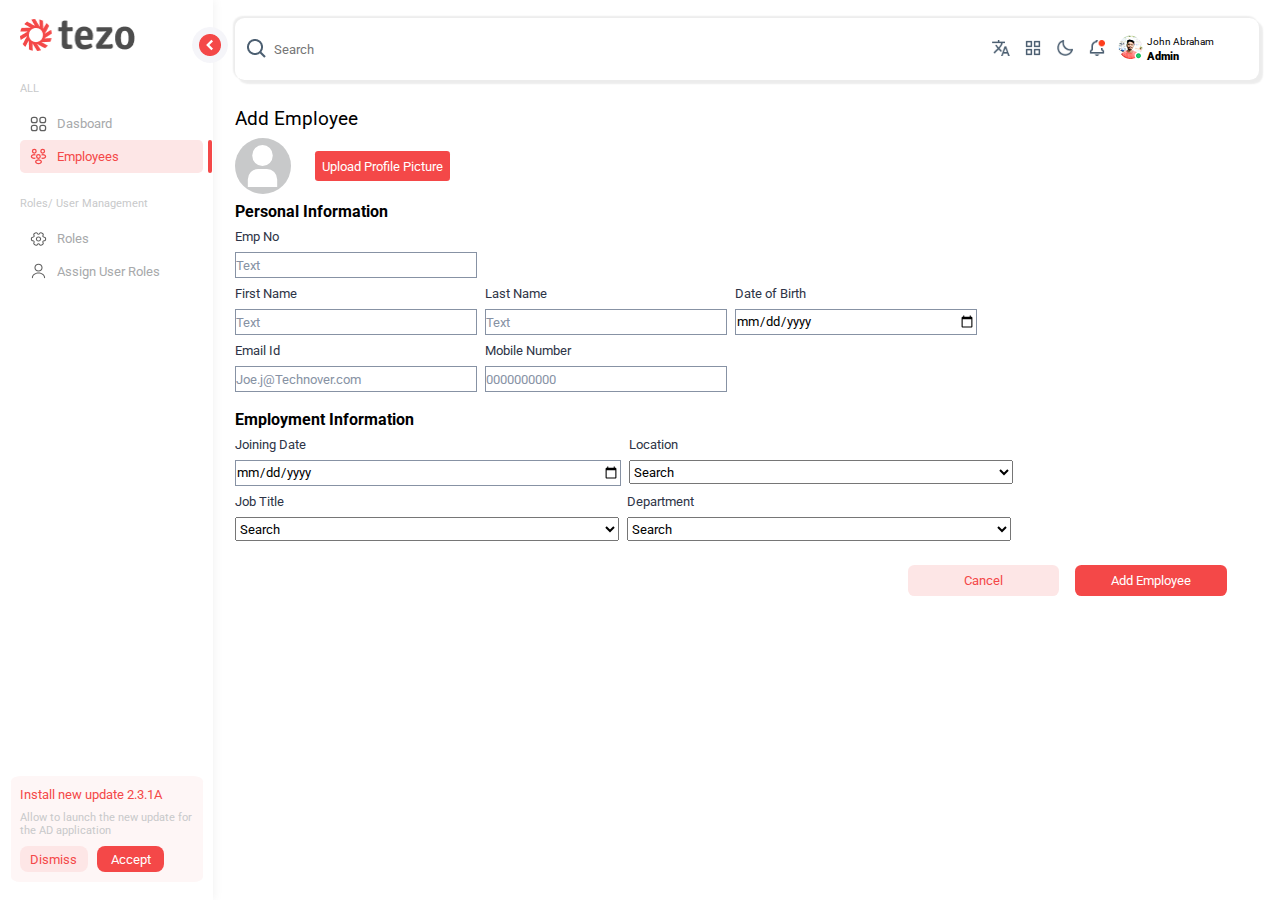
==== add Employee/add-employee.html @ d66f64e7 "changes" ====
<!DOCTYPE html>
<html lang="en">

<head>
    <meta charset="UTF-8">
    <meta name="viewport" content="width=device-width, initial-scale=1.0">
    <title>Employees</title>
    <link rel="stylesheet" href="/style.css">
    <link rel="stylesheet" href="add-employee.css">
    <link rel="stylesheet" href="https://cdnjs.cloudflare.com/ajax/libs/font-awesome/6.5.1/css/all.min.css" integrity="sha512-DTOQO9RWCH3ppGqcWaEA1BIZOC6xxalwEsw9c2QQeAIftl+Vegovlnee1c9QX4TctnWMn13TZye+giMm8e2LwA==" crossorigin="anonymous" referrerpolicy="no-referrer" />
    <link rel="preconnect" href="https://fonts.googleapis.com">
    <link rel="preconnect" href="https://fonts.gstatic.com" crossorigin>
    <link href="https://fonts.googleapis.com/css2?family=Roboto:ital,wght@0,100;0,300;0,400;0,500;0,700;0,900;1,100;1,300;1,400;1,500;1,700;1,900&display=swap" rel="stylesheet">

</head>

<body>
    <div class="main-body grid" id="main-body">
        <div class="side-bar flex-column" id="side-bar">
            <div class="tezo-logo">
                <img src="/images/TezoLogo.png" alt="Tezo-logo">
            </div>
            <div class="logo-icon">
                <img src="/images/tezo Icon.png" alt="Tezos Logo">
            </div>

            <div class="all">
                <div class="light-grey function-name">ALL</div>
                <div class="dasboard grid side-bar-options">
                    <div class="lock-icon"><img src="/images/Horizontal nav/Dashboard.svg" alt="lock-icon"></div>
                    <div class="text grey-color">Dasboard</div>

                </div>

                <div class="employees flex-column selected">
                    <a href="/">
                        
                    
                    <div class="employees-bar grid side-bar-options selected">
                        <div class="lock-icon"><img src="/images/Horizontal nav/Employees.svg" alt="lock-icon"></div>
                        <div class="text">Employees</div>

                        <div class="selected-mark"></div>
                    </div>
                </a>
                    <div id="employees-sub-options">
                        <div class="employees-sub-options">
                            <div class="grey-color">
                                <div><i class="fa-solid fa-circle"></i></div>All
                            </div>
                            <div class="grey-color">
                                <div><i class="fa-solid fa-circle "></i></div>Active
                            </div>
                            <div class="grey-color">
                                <div class="grey-color"><i class="fa-solid fa-circle"></i></div>In Active
                            </div>
                        </div>

                        <div class="departments">
                            <div class="light-grey function-name">Departments</div>
                            <div class="departments-sub-options">
                                <div class="grey-color">
                                    <div><i class="fa-solid fa-circle"></i></div>
                                    <div>IT</div>
                                    <div class="selected-column-number">
                                        <p>3</p>
                                    </div>
                                </div>

                                <div class="grey-color selected">
                                    <div><i class="fa-solid fa-circle"></i></div>
                                    <div>UI/UX</div>
                                    <div class="selected-column-number">
                                        <p>3</p>
                                    </div>
                                </div>

                                <div class="grey-color">
                                    <div><i class="fa-solid fa-circle"></i></div>
                                    <div>PE</div>
                                    <div class="selected-column-number">
                                        <p>2</p>
                                    </div>
                                </div>

                                <div class="grey-color">
                                    <div><i class="fa-solid fa-circle"></i></div>

                                    <p>Human Resources</p>
                                    <div class="selected-column-number">
                                        <p>24</p>
                                    </div>
                                </div>

                                <div class="grey-color">
                                    <div><i class="fa-solid fa-circle"></i></div>
                                    <div>Sales</div>
                                    <div class="selected-column-number">
                                        <p>12</p>
                                    </div>
                                </div>
                            </div>
                        </div>
                    </div>
                </div>
                <div class="light-grey function-name">Roles/ User Management</div>


                <a href="http://127.0.0.1:5500/Roles/Roles.html">
                    <div class="user-management__roles grid side-bar-options">
                        <div class="lock-icon"><img src="/images/Horizontal nav/Roles.svg" alt="lock-icon"></div>
                        <div class="text grey-color">Roles</div>
                        <div class="arrow flex"><i class="fa-solid fa-angle-right"></i></div>

                    </div>
                </a>

                <div class="user-management__assign grid side-bar-options">
                    <div class="lock-icon assign-roles-img"><img src="/images/Horizontal nav/assign user.svg"
                            alt="lock-icon"></div>
                    <div class="text grey-color assign-roles">Assign User Roles</div>
                    <div class="arrow flex"><i class="fa-solid fa-angle-right"></i></div>
                </div>
            </div>

            <div class="install-update flex-column">
                <div class="update-text">Install new update 2.3.1A</div>
                <div class="update-desc light-grey">Allow to launch the new update for the AD application</div>
                <div class="update-options flex">
                    <div class="dismiss-button flex">Dismiss</div>
                    <div class="accept-button flex">Accept</div>
                </div>
            </div>
        </div>
        <div class="employees-detail flex-column">
            <img src="/images/handle.png" alt="" class="collapse-btn collapse-button" onclick="collapseSection()">
            <div class="search-bar flex">
                <div class="flex">
                    <img src="/images/bx-search.png" alt="search" class="search-icon">
                    <div class="search-input"><input type="text" name="search" placeholder="Search" /></div>
                </div>

                <div class="search-bar-name-block search-bar-name-block-employee flex">
                    <div class="language-icon search-bar-icon"><img src="/images/IconButton.png" alt="language-icon">
                    </div>
                    <div class="block-icon search-bar-icon"><img src="/images/icon1.png" alt="language-icon"></div>
                    <div class="theme-icon search-bar-icon"><img src="/images/icon2.png" alt="language-icon"></div>
                    <div class="notification-icon search-bar-icon"><img src="/images/icon3.png" alt="language-icon">
                    </div>
                    <div class="admin flex">
                        <div class="admin-img"><img src="/images/admin-search.png" alt="admin"></div>
                        <div>
                            <div class="admin__name">John Abraham</div>
                            <div class="admin__profile"><b>Admin</b></div>
                        </div>
                        <div class="arrow flex"><i class="fa-solid fa-angle-down"></i></div>

                    </div>

                </div>
                <img src="/images/handle.png" alt="" class="collapse-btn collapse-up-button " id="collapse-up-button"
                    onclick="collapseDropdownTopbar()">
            </div>

            <div class="add-employee-container">
                <h1>Add Employee</h1>
                <form id="employeeForm" class="employee-form flex-column">
                    <div class="profile-image-container flex" id="profileImageContainer">
                        <label for="profileImageInput">
                            <div class="default-profile-photo flex">
                                <img src="/images/add-employee-default-user.svg" alt="Default User Image" id="profileImagePreview" />
                            </div>
                        </label>
                       
                        <button id="addProfilePhotoButton" class="upload-profile-pic-btn">  <input type="file" id="profileImageInput" name="profileImage" accept="image/*" />Upload Profile Picture</button>
                    </div>
                    <div class="employee-detail-form">
                        <div class="employee-form-profile-details flex-column">
                            <div class="personal-information-container">
                                <h2>Personal Information</h2>
                                <div class="personal-information">
                                    <div class="flex">
                                        <div class="input-field-container">
                                            <label for="empNo">Emp No</label>
                                            <input type="text" id="empNo" name="empNo" placeholder="Text" />
                                        </div>
                                    </div>
    
                                    <div class="flex">
                                        <div class="input-field-container">
                                            <label for="firstName">First Name</label>
                                            <input required type="text" id="firstName" name="firstName"
                                                placeholder="Text" />
                                        </div>
                                        <div class="input-field-container">
                                            <label for="lastName">Last Name</label>
                                            <input required type="text" id="lastName" name="lastName" placeholder="Text" />
                                        </div>
                                        <div class="input-field-container">
                                            <label for="dob">Date of Birth</label>
                                            <input type="date" id="dob" name="dob" class="date-input"
                                                placeholder="Select" />
                                        </div>
                                    </div>
                                    <div class="flex">
                                        <div class="input-field-container">
                                            <label for="email">Email Id</label>
                                            <input required type="email" id="email" name="email"
                                                placeholder="Joe.j@Technover.com" />
                                        </div>
                                        <div class="input-field-container">
                                            <label for="mobileNumber">Mobile Number</label>
                                            <input type="number" id="mobileNumber" name="mobileNumber"
                                                placeholder="0000000000" />
                                        </div>
                                    </div>
                                </div>
    
                                
                            </div>
                            <div class="employment-information-container">
                                <h2>Employment Information</h2>
                                <div class="employment-information">
                                    <div class="flex">
                                        <div class="input-field-container">
                                            <label for="joiningDate"> Joining Date</label>
                                            <input required type="date" id="joiningDate" name="joiningDate" />
                                        </div>
                                        <div class="input-field-container">
                                            <label for="location">Location</label>
                                            <select id="location" name="location">
                                                <option value="">Search</option>
                                                <option value="Hyderabad">Hyderabad</option>
                                                <option value="Bangalore">Bangalore</option>
                                                <option value="Mumbai">Mumbai</option>
                                            </select>
                                        </div>
                                    </div>
                                    <div class="flex">
                                        <div class="input-field-container">
                                            <label for="jobTitle">Job Title</label>
                                            <select id="jobTitle" name="jobTitle">
                                                <option value="">Search</option>
                                                <option value="UXDesigner">UX Designer</option>
                                                <option value="Front End Developer">Front End Developer</option>
                                                <option value="Back End Developer">Back End Developer</option>
                                                <option value="Full Stack Developer">Full Stack Developer</option>
                                            </select>
                                        </div>
                                        <div class="input-field-container">
                                            <label for="department">Department</label>
                                            <select id="department" name="department">
                                                <option value="">Search</option>
                                                <option value="UI/UX">UI/UX</option>
                                                <option value="Human Resources">Human Resources</option>
                                                <option value="Marketing">Marketing</option>
                                                <option value="IT">IT</option>
                                                <option value="Management">Management</option>
                                                <option value="Finance">Finance</option>
                                            </select>
                                        </div>
                                        
                                    </div>
                                </div>
                                <div class="form-buttons">
                                    <button type="cancel" >Cancel</button>
                                    <button type="submit" id="submitButton">Add Employee</button>
                                </div>
                            </div>
                        </div>
                    </div>
                </form>
            </div>

        </div>
    </div>
</body>
<script src="/script.js"></script>
<script src="addEmployee.js"></script>

</html>
---- style.css ----
* {
    padding: 0px;
    margin: 0px;
    font-family: "Roboto", sans-serif;
}

::-webkit-scrollbar {
    display: none;
}

a {
    text-decoration: none;
}

.flex {
    display: flex;
}

.hide {
    display: none;
}

.flex-column {
    display: flex;
    flex-direction: column;
}

.grid {
    display: grid;
}

.grey-color {
    color: #a7a9ab;
}

.light-grey {
    color: #c8c9ca;
}

.dark-grey {
    color: #4c5f71
}

.main-body {
    grid-template-columns: 1fr 5fr;
    min-height: 100vh;
    transition: 0.3s ease-in-out;
    /* overflow-y: hidden; */
}

.side-bar,
.employees-detail {
    height: 100vh;
}

.side-bar {
    box-shadow: 1px 0px 10px rgba(0, 0, 0, 0.057);
    overflow-x: hidden;
    padding-left: 5%;
    padding-right: 5%;
}

.function-name {
    font-size: .7rem;
    padding-bottom: 7%;
}

.tezo-logo img {
    padding-top: 10%;
    padding-left: 5%;
    width: 60%;
}

.logo-icon img {
    display: none;
    margin-left: .5rem;
    height: 4rem;
    width: 4rem;
}

.logo,
.all,
.user-management {
    padding-left: 5%;
}

.all>:nth-child(4) {

    margin-top: 1.5rem;
}

.logo {
    margin-bottom: 5%;
}

.lock-icon {
    display: flex;
    justify-content: center;
    align-items: center;
}

.lock-icon img {
    height: 50%;
}

.arrow {
    justify-content: center;
    align-items: center;
}

.arrow i {
    font-size: .9rem;
}

.side-bar-options {
    grid-template-columns: 1fr 3fr 1fr;
}

.dasboard,
.roles,
.employees-bar,
.user-management__assign,
.user-management__roles {
    grid-template-columns: 1fr 3fr 1fr;
}

.text {
    padding-top: 8%;
    padding-bottom: 8%;
    font-size: .8rem;
}


.employees .selected {
    color: #f44848;
}

.employees-bar {
    position: relative;
    background-color: #fde6e6;
    border-radius: .3rem;
}

.selected-mark {
    width: 2%;
    border-radius: .5rem;
    position: absolute;
    height: 100%;
    right: -5%;
    background-color: #f44848;
}


/* .side-bar-options:hover{
    position: relative;
    background-color: #fde6e6;
    border-radius: .3rem;
    color: #f44848;
} */

#employees-sub-options {
    display: none;
}

.employees-sub-options div {
    padding-top: 10%;
    display: grid;
    font-size: .7rem;
    font-weight: 450;
    grid-template-columns: 1fr 6fr;
}

.employees-sub-options i {
    font-size: .4rem;
}

.departments-sub-options>:first-child {
    padding-top: 0%;
}

.fa-circle {
    margin-left: .6rem;
    margin-top: auto;
    margin-bottom: auto;
    font-size: .3rem;
}

.departments-sub-options div {
    margin-top: 5%;
    margin-bottom: 5%;
    display: grid;
    grid-template-columns: 1fr 3fr 1fr;
    font-size: .7rem;
    font-weight: 450;
}

.departments-sub-options i {
    font-size: 0.4rem;
}

.selected-column-number {
    justify-content: center;
    align-items: center;
    display: flex;
}

.selected-column-number p {
    padding-right: .4rem;
    padding-left: .4rem;
    background-color: #feeeee;
    color: #f44848;
    text-align: center;
    border-radius: 1rem;
}

.departments .selected {
    background-color: #f7f8f9;
}

.departments .selected>:last-child p {
    background-color: #f44848;
    color: white;
}

.user-management,
.departments,
.install-update,
.all {
    margin-top: 3vh;
}

.install-update {
    font-size: small;
    justify-content: space-around;
    border-radius: 5%;
    background-color: #fef6f6;
    padding-left: 5%;
    padding-top: 5%;
    padding-bottom: 5%;
    margin-top: auto;
    margin-bottom: 2vh;

}


.update-text {
    padding-top: 1%;
    color: #f44848;
    font-weight: 4800;
}

.update-desc {
    padding-top: 5%;
    font-size: smaller;
}

.dismiss-button,
.accept-button {
    cursor: pointer;
    padding-left: 6%;
    padding-right: 6%;
    padding-top: 3%;
    padding-bottom: 3%;
    border-radius: .5rem;
    justify-content: center;
}

.update-options {
    padding-top: 5%;
}

.dismiss-button {
    font-size: .8rem;
    width: 25%;
    background-color: #fde6e6;
    color: #f44848;
}

.accept-button {
    font-size: .8rem;
    width: 25%;
    margin-left: 5%;
    background-color: #f44848;
    color: white;
}

.all .selected {
    color: #f44848;

}

.employees-detail {
    position: relative;
    padding-right: 2%;
    /* padding-left: 5%; */
    padding-left: 2%;
}

.collapse-button {
    cursor: pointer;

    position: absolute;
    border: none;
    border-radius: 50%;
    top: 3vh;
    left: -2%;
}

.collapse-button img {
    height: 2vw;
    width: 2vw;
    object-fit: cover;
}

.search-bar {

    justify-content: space-between;
    align-items: center;
    margin-top: 2vh;
    padding: 1.5vh .5% 1.5vh 1%;
    box-shadow: 0.2rem 0.2rem .1rem rgba(0, 0, 0, 0.073), -0.1rem -0.1rem .1rem rgba(0, 0, 0, 0.073);
    border-radius: .6rem;

}


.search-input {
    width: 100%;
    z-index: 2;
}

.search-input input:focus {
    outline: none;

}

.search-input input {
    height: 2rem;
    width: 100%;
    padding-left: 1%;
    border: none;
}

.search-bar>:first-child {
    width: 50%;
    height: 100%;
    align-items: center;
}

.search-bar-name-block {
    margin-right: 1vw;
    align-items: center;
    font-size: .8rem;
}

.search-bar-icon img {
    /* width: 20%; */
    height: 2rem;
}

.admin {
    width: 10vw;
    padding-left: 2%;
    height: 100%;
}

.admin-img {
    padding-right: 1.5%;
}

.admin__name {
    font-size: .65rem;
    word-wrap: normal;
}

.admin__profile {
    margin-top: 3%;
    font-size: .7rem;
    font-weight: bold;
}

.search-bar-name-block .fa-angle-down {
    padding-left: 1vw;
    color: black;
}

.heading {
    margin-top: 1.5%;
    align-items: center;
    justify-content: flex-end;
    gap: 2%;
    /* height: 3rem; */
    margin-bottom: 1.5%;
}

.heading-text {
    margin-right: auto;
    font-size: 1rem;
}

.employee-heading {
    padding-bottom: 2%;
    font-size: 1rem;
}

.heading-desc {
    font-size: .7rem;

}

.export-button img {
    padding-right: 5%;
}

.export-button {
    justify-content: center;
    background: white;
    align-items: center;
    border: 1px solid#a7a9ab;
    border-radius: .5rem;
    padding: 0.5%;
    padding-right: 0.7%;
    height: 80%;
    width: 12%;
    cursor: pointer;
}


.add-employee-button {
    cursor: pointer;
    justify-content: center;
    background-color: #f44848;
    border-radius: .5rem;
    align-items: center;
    height: 60%;
    padding: 0.4% 0.5%;
    width: 17%;
}

.add-employee-button button {
    cursor: pointer;
    background-color: #f44848;
    border: none;
    justify-content: center;
    width: 100%;
}

.add-employee-button p {
    color: white;
}

.add-employee-button i {
    color: white;
    padding-right: 5%;
}

.heading button p {
    font-size: .8rem;
}

.a-to-z-filter {
    padding: 1rem;
    justify-content: space-between;
    align-items: center;
}

.a-to-z-filter>:first-child {
    height: 80%;
    opacity: 0.6;
}

.a-to-z-filter>:first-child.selected {
    content: url(images/filter-icon-red.svg);
}


.filter-bar {
    z-index: 1;
    margin: 2vh 0;
    justify-content: space-between;
    align-items: center;
    border: 1px solid #fac0c0;
    border-radius: .3rem;
    padding: 0 1%;
    flex-wrap: nowrap;
    background-color: #fdf2f2;
}

.filter-bar>:first-child>:first-child {
    color: #f44848;
    font-size: .8rem;
    opacity: .9;
    margin-left: .5%;
}

.filter-options-container {
    width: 50%;
    height: 2.5rem;
    opacity: 0.9;
    gap: 1%;
    align-items: center;

}



.filter-options,
.department-dropdown div,
.location-dropdown div,
.status-dropdown div {
    cursor: pointer;
    margin-top: 0;
    font-size: .6rem;
    padding: .25rem .4rem;
    border: 1px solid #fac0c0;
    border-radius: .3rem;
    background-color: #fff;

}

.filter-options {
    margin-left: vw;
    height: 70%;
    display: flex;
    justify-content: center;
    font-size: .8rem;
}

#location-filter,
#status-filter,
#department-filter {
    margin-left: .2rem;
    width: 20%;
    position: relative;
}

.department-dropdown,
.location-dropdown,
.status-dropdown {
    position: absolute;
    width: 100%;
    top: 100%;
}

.department-dropdown input,
.location-dropdown input,
.status-dropdown input {
    margin-right: .5rem;
}

.filter-action {
    justify-content: space-between;
    align-items: center;
    width: 13%;
    height: 100%;
}

.reset-btn,
.apply-btn {
    cursor: pointer;
    font-size: .6rem;
    align-items: center;
    padding: .5% 13%;
    border-radius: .2rem;
    height: 60%;
}


.reset-btn {
    background-color: #e8e7e7;
    color: #f44848bb;
    border: 1px solid #f44848;
}

.reset-btn.active {
    background-color: #fff;
    color: #f44848;
}

.apply-btn {
    background-color: #f89191;
    color: #fff;
}

.apply-btn.active {
    background-color: #f44848;
}

.a-to-z-filter div:not(:first-child) {
    padding: .3rem 0;
    display: flex;
    justify-content: center;
    align-items: center;
    width: 2.8%;
    height: 100%;
    font-size: small;
    background-color: #eaebee;
    cursor: pointer;
    color: #8592a3;
    border-radius: .4rem;
}

.a-to-z-filter div.selected {
    color: #fff;
    background-color: #f44848;
}

.employee-list-body {
    z-index: 0;
    margin-top: 1%;
    border-radius: .5rem;
    width: 100%;
    position: relative;
    overflow: auto;
    box-shadow: rgba(0, 0, 0, 0.05) 0px 6px 24px 0px, rgba(0, 0, 0, 0.08) 0px 0px 0px 1px;
}

.list-updation-bar {
    background-color: white;
    position: sticky;
    top: 0%;
    /* padding: 1% 2% 1% 1%; */
    padding: .5rem 1rem .5rem 1rem;
    align-items: center;
}

.delete-btn {
    cursor: pointer;
    margin-left: 2%;
    padding: .5% 1%;
    border-radius: .3rem;
    background-color: #f89191;
    color: #fff;
    font-weight: 300;
    font-size: small;
}

.add-list-btn {
    margin-left: auto;
}

.list-heading {
    background-color: #fafafc;
    color: #8592a3;
    font-weight: 500;
    font-size: smaller;
}

.fa-sort {
    margin-left: 1%;
    font-size: xx-small;
}

.list-profile {
    padding-top: 5%;
}

.list-profile img {
    height: 60%;
    padding-right: 2px;
}

.employee-list:hover {
    background-color: #fff4f4;
}

.list-heading:hover {
    background-color: #fafafc;
}

.employee-table {
    border-collapse: collapse;
    height: 100%;
    overflow-y: scroll;
}

th,
td {
    text-align: left;
    border-top: 1px solid #DCDCDD;
    color: black;
    border-bottom: 1px solid #DCDCDD;
}

.check-box-col,
tr>:last-child {
    text-align: center;
    width: 6%;
}

tr>:last-child {
    cursor: pointer;

}

.check-box-col input[type="checkbox"] {
    width: 1rem;
    cursor: pointer;

}

thead {
    background-color: #f3f3f3;
    position: sticky;
    top: 2.6rem;

}

th {
    color: #68758E;
    border: none;
    height: 2rem;
}

td {
    height: 2.5rem;
}

th span {
    font-size: 0.7rem;
}

.list-profile {
    padding-top: 5%;
}

.col {
    width: auto;
    font-size: 1vw;
}

.list-profile-name,
.list-profile-mail {
    font-size: 1vw;

}

.btn-active,
.btn-inactive {
    text-align: center;
    border-radius: 5px;
    /* padding: 0.5rem; */
    width: 70%;
    padding: 10% 7%;
    border-radius: .3rem;
    text-align: center;
}

.btn-active {
    background-color: #e7f4e8;
    color: #419077;
}

.btn-inactive {
    background-color: #feeeee;
    color: red;
}


.collapse-up-button {
    display: none;
    transform: rotate(-90deg);
}

.topbar-dropdown {
    margin-top: 1vh;
    transition: 0.3s ease-in-out;
    display: none;
    position: absolute;
    width: 100%;
    top: 10vh;
    right: 2%;
    z-index: 2;
}

.topbar-dropdown>:first-child {
    border-radius: .5rem .5rem 0 0;
}

.topbar-dropdown>:last-child {
    border-radius: 0 0 .5rem .5rem;
}

.dropdown-btn {
    margin-left: auto;
    border: 1px solid #f44848;
    padding-left: .5rem;
    display: flex;
    height: 5vh;
    align-items: center;
    width: 15%;
    font-size: 1rem;
    gap: 1rem;
    background-color: white;
}

.dropdown-btn>:hover {
    background-color: #f89191;

}


@media (max-width: 1400px) {
    html {
        font-size: 16px;
    }
}


@media (max-width: 1080px) {
    html {
        font-size: 16px;
    }

    .main-body {
        grid-template-columns: 0fr 5fr;
        overflow-x: hidden;
    }

    .collapse-button {
        transform: rotate(180deg);
        left: -1%;
    }

    .employees-detail {
        padding-left: 5%;
    }

    .search-bar-name-block {
        margin-right: 3vw;
    }

    .filter-options {
        font-size: 0.8rem;
    }

    .filter-action {
        width: 18%;
    }

    .reset-btn,
    .apply-btn {
        font-size: .7rem;
    }

    .add-employee-button,
    .export-button {
        height: 55%;
    }

    .col-join-dt {
        display: none;
    }

    .col {
        font-size: .8rem;
    }

    .list-profile-name {
        font-size: .9rem;
    }

    .list-profile-mail {
        font-size: .8rem;
    }

    .heading button p {
        font-size: .6rem;
    }

    .filter-bar,
    .a-to-z-filter {
        display: flex;
    }

    .search-bar-name-block-employee {
        display: flex;
    }

}




@media (max-width: 768px) {

    .filter-action {
        width: 18%;
    }

    .filter-bar,
    .a-to-z-filter {
        display: none;
    }

    .search-bar-name-block-employee {
        display: none;
    }

    .collapse-up-button {
        display: inline-block;
        margin-right: 1em;
    }

    .col-role,
    .col-location {
        display: none;
    }

    .check-box-col,
    tr>:last-child {
        text-align: center;
        width: 10%;
    }

    thead {
        top: 2.42rem;
    }

    .assign-roles-img {
        height: 80%;
    }
}

tr {
    position: relative;
}

.child {
    padding-left: .5rem;
    font-size: .8rem;
    color: black;
    height: 1.2rem;
    border: 1px solid red;
    border-radius: .2rem;
}

.ellipsis-menu {
    z-index: 2;
    border-radius: .5rem;
    position: absolute;
    right: 0%;
    background-color: #fdf2f2;
    width: 10%;
    /* border: 1px solid red; */
}

.show-ellipsis-menu {
    display: block;
}

.hide-ellipsis-menu {
    display: none;
}

thead,
.list-updation-bar {
    z-index: 1;
}








.add-employee-form {
    visibility: hidden;
    box-shadow: rgba(0, 0, 0, 0.35) 0px 5px 15px;
    transform: translateY(-100%);
    scale: 0.1;
    border-radius: 1rem;
    background-color: #fff;
    z-index: 4;
    padding-left: 3%;
    position: absolute;
    top: 5%;
    left: 10%;
    transition: transform 0.4s, top 0.4s;
}

.show-addEmployee-form {
    visibility: visible;
    transform: translateY(0%);
    scale: 1;
    /* transition: transform 0.4s, bottom 0.4s; */
}


.add-employee-form h1 {
    margin-top: 1vh;
    margin-bottom: 1vh;
    font-weight: normal;
    font-size: 1.2rem;

}

.default-profile-photo {
    object-fit: cover;
    overflow: hidden;
    width: 3.5rem;
    height: 3.5rem;
    justify-content: center;
    align-items: center;
    background-color: #c8c9ca;
    border-radius: 50%;
    margin: .5rem 0;
}

.default-profile-photo img {
    height: 100%;
}

.input-field-container input::placeholder {
    color: #8792A4;
}

.input-field-container input:focus {
    outline-color: #4c9aff;
}

.input-field-container input {
    border: 1px solid #8792A4 !important;
}

.add-employee-form h2 {
    /* font-weight: normal; */
    font-size: .8rem;
}

.add-employee-form.active {
    margin: 0 1rem 2rem 2.5rem;
    display: flex;
    flex-direction: column;
    color: black;
}

.profile-image-container {
    align-items: center;
    cursor: pointer;
    height: 100%;
}

.upload-profile-pic-btn input {
    cursor: pointer;
}



.employee-form-profile-details {
    width: 100%;
}

.employee-form-profile-details input {
    height: 1.5rem;
    width: 15rem;
}

.employment-information-container select {
    height: 1.5rem;
    width: 24rem;
}

.employment-information-container input {
    height: 1.5rem;
    width: 24rem;
}

.input-field-container {
    display: flex;
    flex-direction: column;
    margin: .5rem .5rem 0 0;
}

.input-field-container label {
    margin-bottom: 0.5rem;
    color: #2D3446;
}

label {
    font-size: .8rem;
}

.form-buttons {
    display: flex;
    flex-direction: row;
    margin-top: 1rem;
    margin-right: 1rem;
    margin-bottom: .7rem;
    justify-content: flex-end;
}

.upload-profile-pic-btn {
    height: 1rem;
    cursor: pointer;
    position: relative;
    padding: .5% .7%;
    margin-left: 1.5rem;
    background-color: #F44848;
    border-radius: .2rem;
    outline: none;
    border: none;
    color: white;
}

.profile-image-container input {
    cursor: pointer;
    opacity: 0;
    position: absolute;
}

.form-buttons button {
    cursor: pointer;
    border: none;
    margin-right: 1rem;
    font-size: .8rem;
    background-color: #fde6e6;
    padding: 0.5rem;
    color: #f44848;
    width: 15%;
    border-radius: .4rem;
    text-align: center;
}

.form-buttons>:last-child {
    background-color: #f44848;
    color: white;
}

.employment-information-container {
    margin-top: 2vh;
}

.add-employee-form span {
    /* color: red; */
    font-size: .7rem;
}

.delete-confirmation {
    justify-content: center;
    align-items: center;
    position: absolute;
    background-color:  #fdf2f2;
    top: 5%;
    left: 25%;
    height: 20vh;
    width: 30vw;
    visibility: hidden;
    box-shadow: rgba(0, 0, 0, 0.35) 0px 5px 15px;
    transform: translateY(-100%);
    scale: 0.1;
    border-radius: 1rem;
    /* background-color: #fff; */
    z-index: 4;
    position: absolute;
    transition: transform 0.4s, top 0.4s;
}

.show-delete-confirmation {
    visibility: visible;
    transform: translateY(0%);
    scale: 1;
    /* transition: transform 0.4s, bottom 0.4s; */
}

.delete-confirmation p {
    margin-bottom: 2vh;
}

.delete-confirmation button {
    border: 1.5px solid #fac0c0;
    color: white;
    background-color: #F44848;
    cursor: pointer;
    height: 1.5rem;
    width: 5rem;
    border-radius: .3rem;
}
---- add Employee/add-employee.css ----
.add-employee-container h1 {
    margin-top: 1vh;
    font-weight: normal;
    font-size: 1.2rem;

}

.add-employee-container {
    visibility: visible;
    transform: translateY(0%);
    margin-top: 2vh;
    box-shadow: none;
    position: relative;
    top: 0%;
    left: 0%;
}

.default-profile-photo{
    width: 3.5rem;
    height: 3.5rem;
    justify-content: center;
    align-items: center;
    background-color: #c8c9ca;
    border-radius: 50%;
    margin: .5rem 0;
}
.default-profile-photo img{
    height: 85%;
}

.input-field-container input::placeholder {
    color: #8792A4;
}
.input-field-container input:focus {
    outline-color: #4c9aff;
}

.input-field-container input {
    border: 1px solid #8792A4 !important;
}

.add-employee-container h2 {
    /* font-weight: normal; */
    font-size: 1rem;
}

.add-employee-container.active {
    margin: 0 1rem 2rem 2.5rem;
    display: flex;
    flex-direction: column;
    color: black;
}

.profile-image-container {
    align-items: center;
    cursor: pointer;
    height: 100%;
}

.profile-image-container input {
    cursor: pointer;
    position: absolute;
    /* display: none; */
    opacity: 0;
}

.employee-form-profile-details {
    width: 100%;
}

.employee-form-profile-details input {
    height: 1.5rem;
    width: 15rem;
}

.employment-information-container select {
    height: 1.5rem;
    width: 24rem;
}

.employment-information-container input {
    height: 1.5rem;
    width: 24rem;
}

.input-field-container {
    display: flex;
    flex-direction: column;
    margin: .5rem .5rem 0 0;
}

.input-field-container label {
    margin-bottom: 0.5rem;
    color: #2D3446;
}
label{
    font-size: .8rem;
}

.form-buttons {
    display: flex;
    flex-direction: row;
    margin-right:1rem;
    margin-bottom:1rem;
    justify-content: flex-end;
}

.upload-profile-pic-btn {
    cursor: pointer;
    position: absolute;
    padding: .5% .7%;
    margin-left: 1.5rem;
    background-color: #F44848;
    border-radius: 0.2rem;
    border: none;
    color: white;
    margin-left: 5rem;
    height: 30px;
}

.error-message {
    color: red;
    font-size: 0.8rem;
}

.form-buttons {
    margin-top: 1.5rem;
}
.form-buttons button {
    cursor: pointer;
    border: none;
    margin-right: 1rem;
    font-size: .8rem;
    background-color: #fde6e6;
    padding: 0.5rem;
    color: #f44848;
    width: 15%;
    border-radius: .4rem;
    text-align: center;
}

.form-buttons>:last-child{
    background-color: #f44848;
    color: white;
}
.employment-information-container{
    margin-top: 2vh;
}
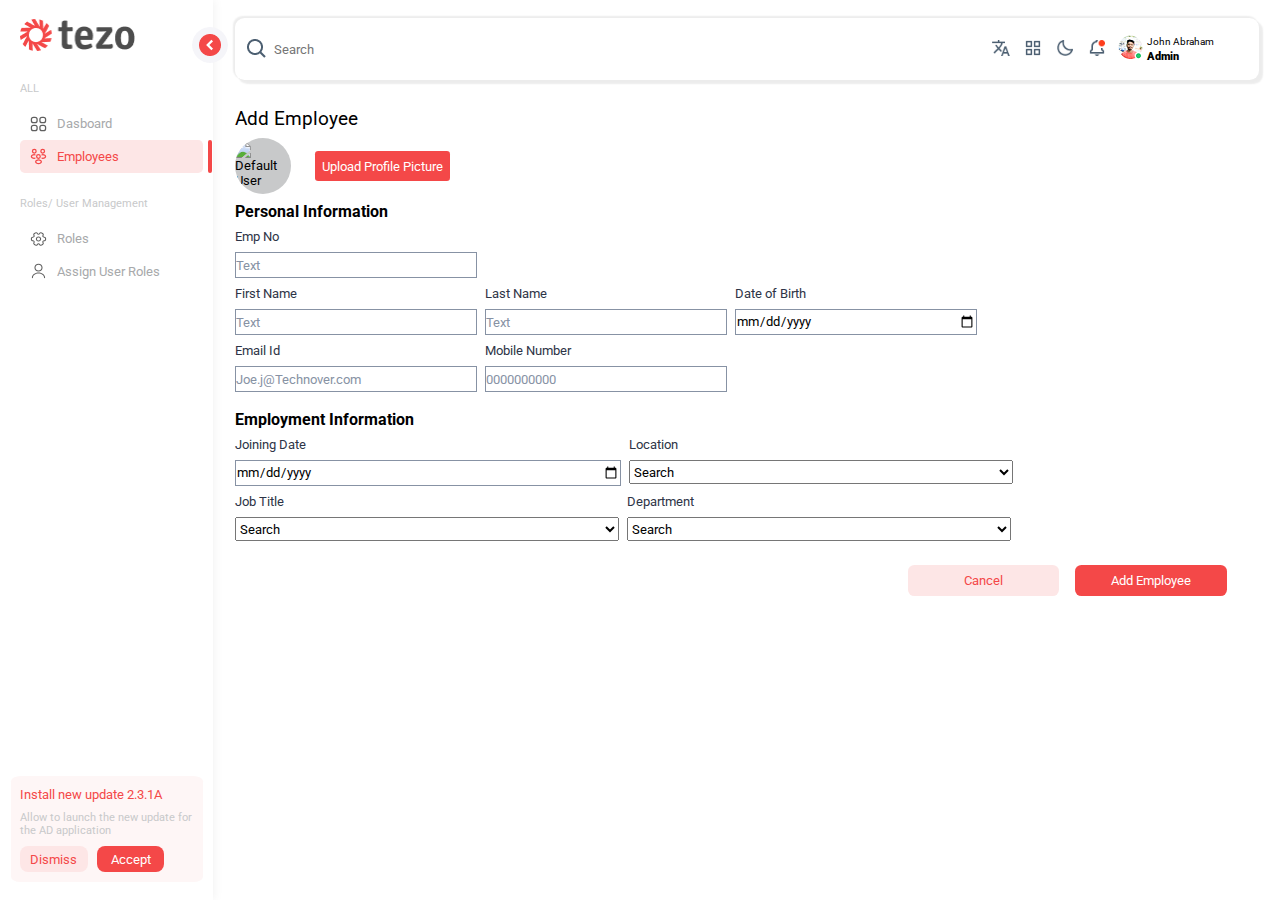
==== commit 91e4176c: "Changes" ====
--- a/add Employee/add-employee.html
+++ b/add Employee/add-employee.html
@@ -23,23 +23,18 @@
             <div class="logo-icon">
                 <img src="/images/tezo Icon.png" alt="Tezos Logo">
             </div>
-
             <div class="all">
                 <div class="light-grey function-name">ALL</div>
                 <div class="dasboard grid side-bar-options">
-                    <div class="lock-icon"><img src="/images/Horizontal nav/Dashboard.svg" alt="lock-icon"></div>
+                    <div class="lock-icon"><img src="/images/Horizontal nav/icon-dashboard.svg" alt="lock-icon"></div>
                     <div class="text grey-color">Dasboard</div>
-
                 </div>
 
                 <div class="employees flex-column selected">
-                    <a href="/">
-                        
-                    
+                    <a href="/">                    
                     <div class="employees-bar grid side-bar-options selected">
-                        <div class="lock-icon"><img src="/images/Horizontal nav/Employees.svg" alt="lock-icon"></div>
+                        <div class="lock-icon"><img src="/images/Horizontal nav/icon-employee.svg" alt="lock-icon"></div>
                         <div class="text">Employees</div>
-
                         <div class="selected-mark"></div>
                     </div>
                 </a>
@@ -104,20 +99,16 @@
                     </div>
                 </div>
                 <div class="light-grey function-name">Roles/ User Management</div>
-
-
                 <a href="http://127.0.0.1:5500/Roles/Roles.html">
                     <div class="user-management__roles grid side-bar-options">
-                        <div class="lock-icon"><img src="/images/Horizontal nav/Roles.svg" alt="lock-icon"></div>
+                        <div class="lock-icon"><img src="/images/Horizontal nav/icon-roles.svg" alt="lock-icon"></div>
                         <div class="text grey-color">Roles</div>
                         <div class="arrow flex"><i class="fa-solid fa-angle-right"></i></div>
-
                     </div>
                 </a>
 
                 <div class="user-management__assign grid side-bar-options">
-                    <div class="lock-icon assign-roles-img"><img src="/images/Horizontal nav/assign user.svg"
-                            alt="lock-icon"></div>
+                    <div class="lock-icon assign-roles-img"><img src="/images/Horizontal nav/icon-assign.svg" alt="lock-icon"></div>
                     <div class="text grey-color assign-roles">Assign User Roles</div>
                     <div class="arrow flex"><i class="fa-solid fa-angle-right"></i></div>
                 </div>
@@ -133,22 +124,22 @@
             </div>
         </div>
         <div class="employees-detail flex-column">
-            <img src="/images/handle.png" alt="" class="collapse-btn collapse-button" onclick="collapseSection()">
+            <img src="/images/icon-arrow.png" alt="" class="collapse-btn collapse-button" onclick="collapseSection()">
             <div class="search-bar flex">
                 <div class="flex">
-                    <img src="/images/bx-search.png" alt="search" class="search-icon">
+                    <img src="/images/icon-search.png" alt="search" class="search-icon">
                     <div class="search-input"><input type="text" name="search" placeholder="Search" /></div>
                 </div>
 
                 <div class="search-bar-name-block search-bar-name-block-employee flex">
-                    <div class="language-icon search-bar-icon"><img src="/images/IconButton.png" alt="language-icon">
-                    </div>
-                    <div class="block-icon search-bar-icon"><img src="/images/icon1.png" alt="language-icon"></div>
-                    <div class="theme-icon search-bar-icon"><img src="/images/icon2.png" alt="language-icon"></div>
-                    <div class="notification-icon search-bar-icon"><img src="/images/icon3.png" alt="language-icon">
+                    <div class="language-icon search-bar-icon"><img src="/images/icon-language.png" alt="language-icon">
+                    </div>
+                    <div class="block-icon search-bar-icon"><img src="/images/icon-dash.png" alt="language-icon"></div>
+                    <div class="theme-icon search-bar-icon"><img src="/images/icon-dark.png" alt="language-icon"></div>
+                    <div class="notification-icon search-bar-icon"><img src="/images/icon-bell.png" alt="language-icon">
                     </div>
                     <div class="admin flex">
-                        <div class="admin-img"><img src="/images/admin-search.png" alt="admin"></div>
+                        <div class="admin-img"><img src="/images/img-profile.png" alt="admin"></div>
                         <div>
                             <div class="admin__name">John Abraham</div>
                             <div class="admin__profile"><b>Admin</b></div>
@@ -158,7 +149,7 @@
                     </div>
 
                 </div>
-                <img src="/images/handle.png" alt="" class="collapse-btn collapse-up-button " id="collapse-up-button"
+                <img src="/images/icon-arrow.png" alt="" class="collapse-btn collapse-up-button " id="collapse-up-button"
                     onclick="collapseDropdownTopbar()">
             </div>
 
@@ -168,7 +159,7 @@
                     <div class="profile-image-container flex" id="profileImageContainer">
                         <label for="profileImageInput">
                             <div class="default-profile-photo flex">
-                                <img src="/images/add-employee-default-user.svg" alt="Default User Image" id="profileImagePreview" />
+                                <img src="/images/icon-add-emp.svg" alt="Default User Image" id="profileImagePreview" />
                             </div>
                         </label>
                        
@@ -189,8 +180,7 @@
                                     <div class="flex">
                                         <div class="input-field-container">
                                             <label for="firstName">First Name</label>
-                                            <input required type="text" id="firstName" name="firstName"
-                                                placeholder="Text" />
+                                            <input required type="text" id="firstName" name="firstName" placeholder="Text" />
                                         </div>
                                         <div class="input-field-container">
                                             <label for="lastName">Last Name</label>
@@ -198,20 +188,17 @@
                                         </div>
                                         <div class="input-field-container">
                                             <label for="dob">Date of Birth</label>
-                                            <input type="date" id="dob" name="dob" class="date-input"
-                                                placeholder="Select" />
+                                            <input type="date" id="dob" name="dob" class="date-input" placeholder="Select" />
                                         </div>
                                     </div>
                                     <div class="flex">
                                         <div class="input-field-container">
                                             <label for="email">Email Id</label>
-                                            <input required type="email" id="email" name="email"
-                                                placeholder="Joe.j@Technover.com" />
+                                            <input required type="email" id="email" name="email" placeholder="Joe.j@Technover.com" />
                                         </div>
                                         <div class="input-field-container">
                                             <label for="mobileNumber">Mobile Number</label>
-                                            <input type="number" id="mobileNumber" name="mobileNumber"
-                                                placeholder="0000000000" />
+                                            <input type="number" id="mobileNumber" name="mobileNumber" placeholder="0000000000" />
                                         </div>
                                     </div>
                                 </div>
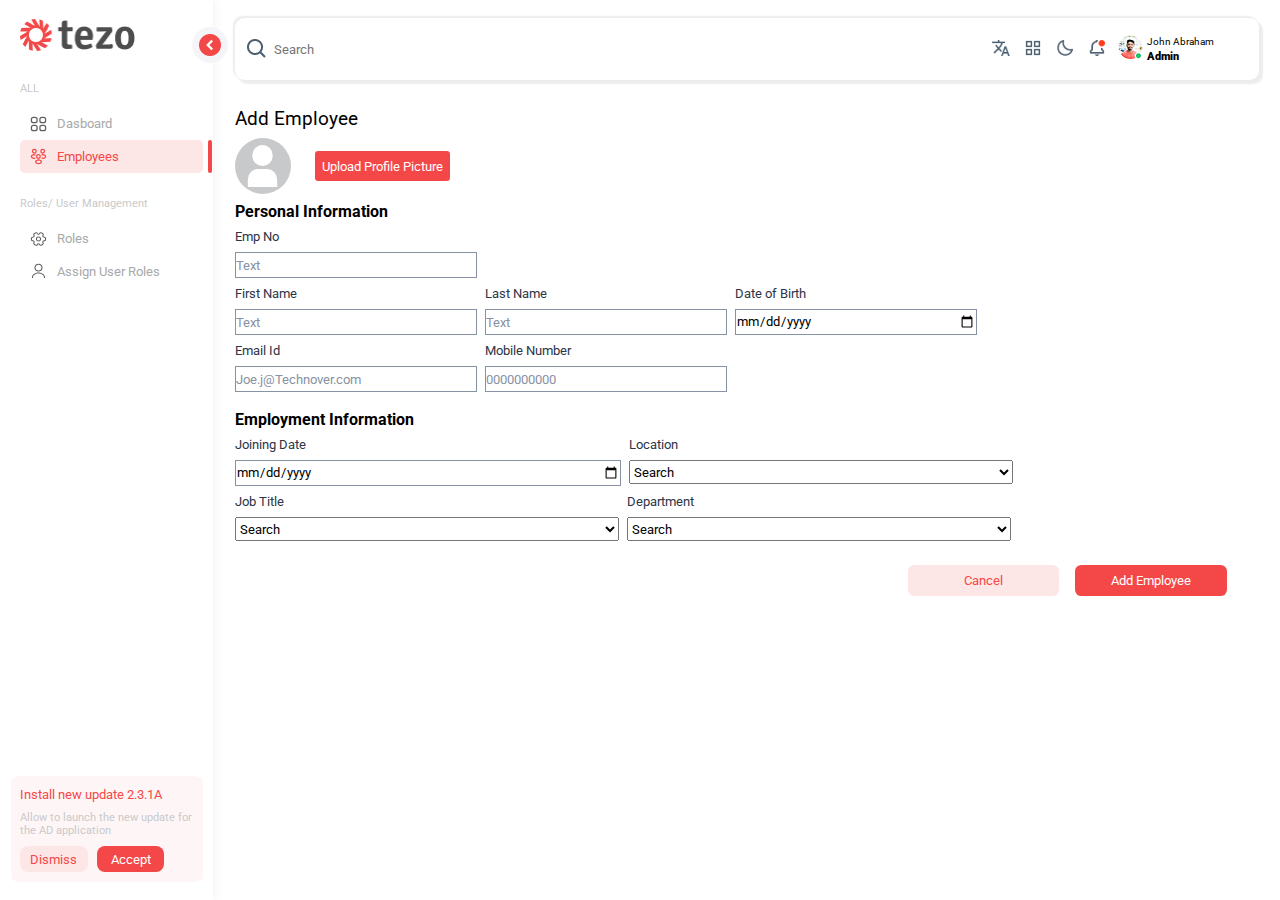
==== commit 5968bef9: "changes" ====
--- a/add Employee/add-employee.html
+++ b/add Employee/add-employee.html
@@ -159,7 +159,7 @@
                     <div class="profile-image-container flex" id="profileImageContainer">
                         <label for="profileImageInput">
                             <div class="default-profile-photo flex">
-                                <img src="/images/icon-add-emp.svg" alt="Default User Image" id="profileImagePreview" />
+                                <img src="/images/icon-add-amp.svg" alt="Default User Image" id="profileImagePreview" />
                             </div>
                         </label>
                        
--- a/style.css
+++ b/style.css
@@ -434,7 +434,7 @@
     align-items: center;
     height: 60%;
     padding: 0.4% 0.5%;
-    width: 17%;
+    width: 13%;
 }
 
 .add-employee-button button {
